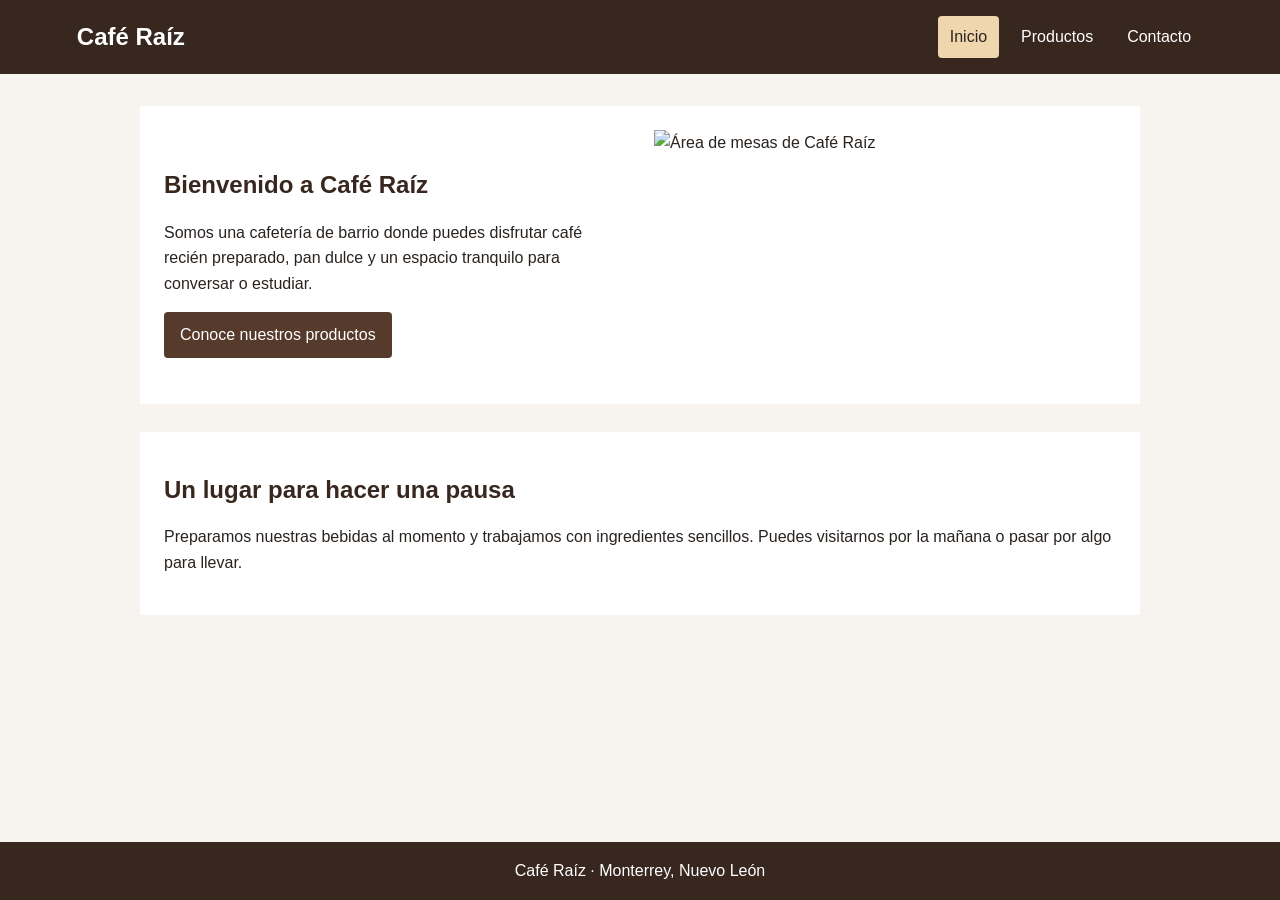
==== index.html @ a01fd846 "Add files via upload" ====
<!DOCTYPE html>
<html lang="es">
<head>
    <meta charset="UTF-8">
    <meta name="viewport" content="width=device-width, initial-scale=1.0">
    <meta  content="Café Raíz, cafetería de barrio en Monterrey: café recién preparado, pan dulce y un espacio tranquilo.">
    <title>Inicio | Café Raíz</title>
    <link rel="stylesheet" href="style.css">
</head>
<body>
  
    <header class="encabezado">
        <p class="nombre-sitio">Café Raíz</p>
        <nav aria-label="Navegación principal">
            <ul class="navegacion">
                <li><a href="index.html" aria-current="page">Inicio</a></li>
                <li><a href="servicios.html">Productos</a></li>
                <li><a href="contacto.html">Contacto</a></li>
            </ul>
        </nav>
    </header>

    <main class="contenedor" >
        <section class="portada">
            <div>
                <h1>Bienvenido a Café Raíz</h1>
                <p>Somos una cafetería de barrio donde puedes disfrutar café recién preparado, pan dulce y un espacio tranquilo para conversar o estudiar.</p>
                <a class="boton" href="servicios.html">Conoce nuestros productos</a>
            </div>
            <img src="img/foto1.jpg" alt="Área de mesas de Café Raíz">
        </section>

        <section class="contenido">
            <h2>Un lugar para hacer una pausa</h2>
            <p>Preparamos nuestras bebidas al momento y trabajamos con ingredientes sencillos. Puedes visitarnos por la mañana o pasar por algo para llevar.</p>
        </section>
    </main>

    <footer class="pie">
        <p>Café Raíz · Monterrey, Nuevo León</p>
    </footer>
</body>
</html>
---- style.css ----
* {
    box-sizing: border-box;
}
body {
    display: flex;
    flex-direction: column;
    min-height: 100vh;
    margin: 0;
    font-family: Arial, sans-serif;
    color: #29231f;
    background-color: #f7f4ef;
    line-height: 1.6;
}
.encabezado {
    display: flex;
    justify-content: space-between;
    align-items: center;
    flex-wrap: wrap;
    gap: 12px;
    padding: 16px 6%;
    color: #ffffff;
    background-color: #38271f;
}
.nombre-sitio {
    margin: 0;
    font-size: 1.5rem;
    font-weight: bold;
}
.navegacion {
    display: flex;
    flex-wrap: wrap;
    gap: 10px;
    margin: 0;
    padding: 0;
    list-style: none;
}
.navegacion a {
    display: block;
    padding: 8px 12px;
    color: #ffffff;
    text-decoration: none;
    border-radius: 4px;
}
.navegacion a:hover, .navegacion a[aria-current="page"] {
    color: #29231f;
    background-color: #f0d6ad;
}
.navegacion a:focus, .boton:focus, input:focus, textarea:focus {
    outline: 3px solid #d18a32;
    outline-offset: 2px;
}
.contenedor {
    flex: 1 0 auto;
    width: 90%;
    max-width: 1000px;
    margin: 32px auto;
}
.portada {
    display: grid;
    grid-template-columns: 1fr 1fr;
    align-items: center;
    gap: 28px;
    padding: 24px;
    background-color: #ffffff;
}
h1, h2, h3 {
    line-height: 1.2;
    color: #38271f;
}
.portada img, .producto img {
    display: block;
    width: 100%;
    height: 250px;
    object-fit: cover;
}
.boton {
    display: inline-block;
    padding: 10px 16px;
    color: #ffffff;
    background-color: #563a2b;
    border: 0;
    border-radius: 4px;
    font: inherit;
    text-decoration: none;
    cursor: pointer;
}
.boton:hover {
    background-color: #38271f;
}
.contenido {
    margin-top: 28px;
    padding: 24px;
    background-color: #ffffff;
}
.productos {
    display: flex;
    flex-wrap: wrap;
    gap: 20px;
}
.producto {
    flex: 1 1 260px;
    padding: 16px;
    border: 1px solid #c9beb4;
}
.producto h2 {
    margin-bottom: 8px;
}
.contacto {
    display: grid;
    grid-template-columns: 1fr 1fr;
    gap: 28px;
    padding: 24px;
    background-color: #ffffff;
}
.formulario-contenedor form {
    display: flex;
    flex-direction: column;
    gap: 8px;
}
input, textarea {
    width: 100%;
    padding: 10px;
    border: 1px solid #766b62;
    border-radius: 4px;
    font: inherit;
}
.pie {
    padding: 16px;
    color: #ffffff;
    background-color: #38271f;
    text-align: center;
}
.pie p {
    margin: 0;
}

.salto {
    position: absolute;
    left: -9999px;
    top: 8px;
    padding: 8px 12px;
    color: #29231f;
    background-color: #f0d6ad;
}
.salto:focus {
    left: 8px;
    z-index: 10;
}

@media (max-width: 700px) {
    .encabezado {
        flex-direction: column;
        align-items: flex-start;
    }
    .portada, .contacto {
        grid-template-columns: 1fr;
    }
    .contenedor {
        margin: 20px auto;
    }
}
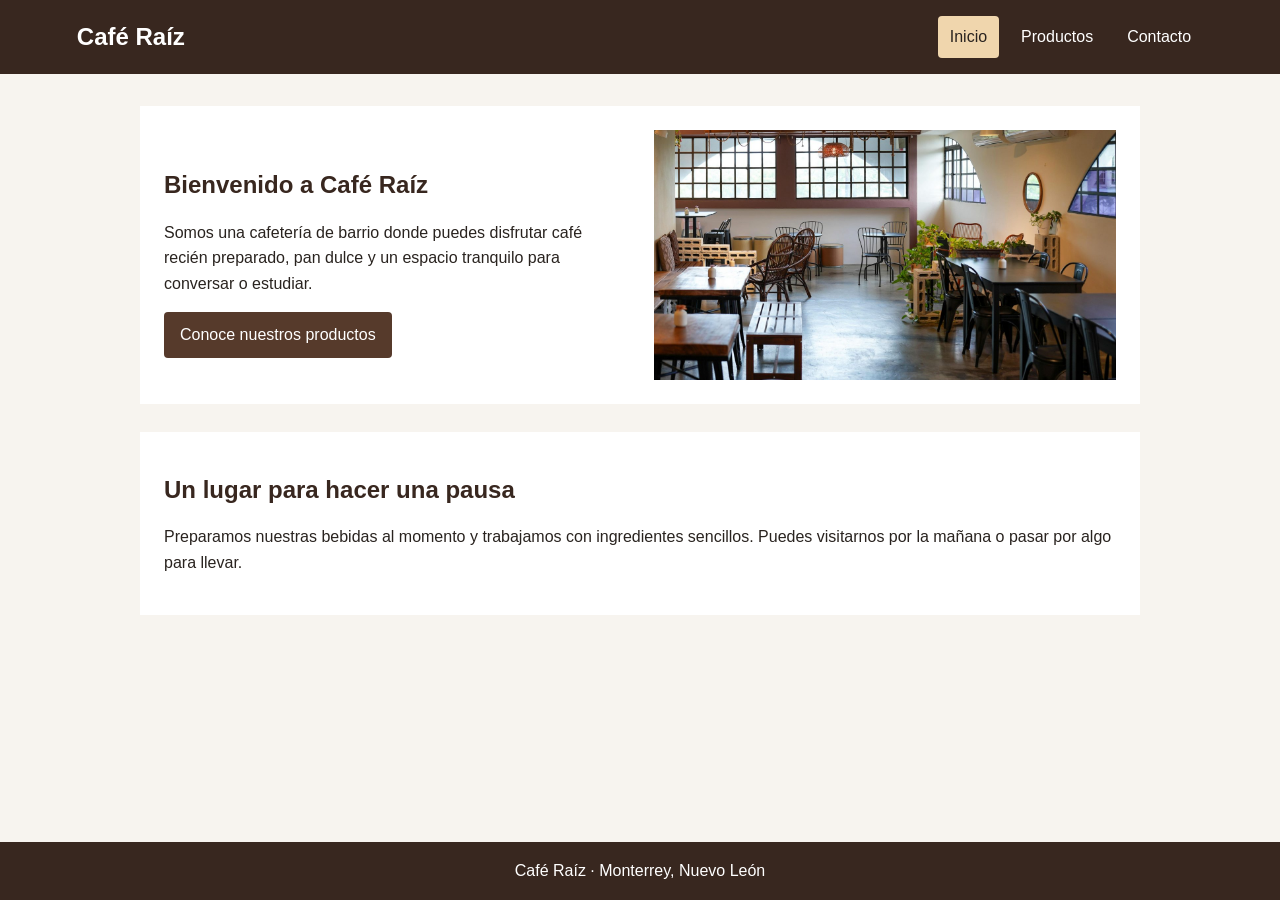
==== commit 7de956bd: "Add files via upload Corrige rutas de imágenes" ====
--- a/index.html
+++ b/index.html
@@ -3,12 +3,12 @@
 <head>
     <meta charset="UTF-8">
     <meta name="viewport" content="width=device-width, initial-scale=1.0">
-    <meta  content="Café Raíz, cafetería de barrio en Monterrey: café recién preparado, pan dulce y un espacio tranquilo.">
+    <meta name="description" content="Café Raíz, cafetería de barrio en Monterrey: café recién preparado, pan dulce y un espacio tranquilo.">
     <title>Inicio | Café Raíz</title>
     <link rel="stylesheet" href="style.css">
 </head>
 <body>
-  
+    <a class="salto" href="#contenido">Saltar al contenido</a>
     <header class="encabezado">
         <p class="nombre-sitio">Café Raíz</p>
         <nav aria-label="Navegación principal">
@@ -20,14 +20,14 @@
         </nav>
     </header>
 
-    <main class="contenedor" >
+    <main class="contenedor" id="contenido">
         <section class="portada">
             <div>
                 <h1>Bienvenido a Café Raíz</h1>
                 <p>Somos una cafetería de barrio donde puedes disfrutar café recién preparado, pan dulce y un espacio tranquilo para conversar o estudiar.</p>
                 <a class="boton" href="servicios.html">Conoce nuestros productos</a>
             </div>
-            <img src="img/foto1.jpg" alt="Área de mesas de Café Raíz">
+            <img src="foto1.jpg" alt="Área de mesas de Café Raíz">
         </section>
 
         <section class="contenido">
